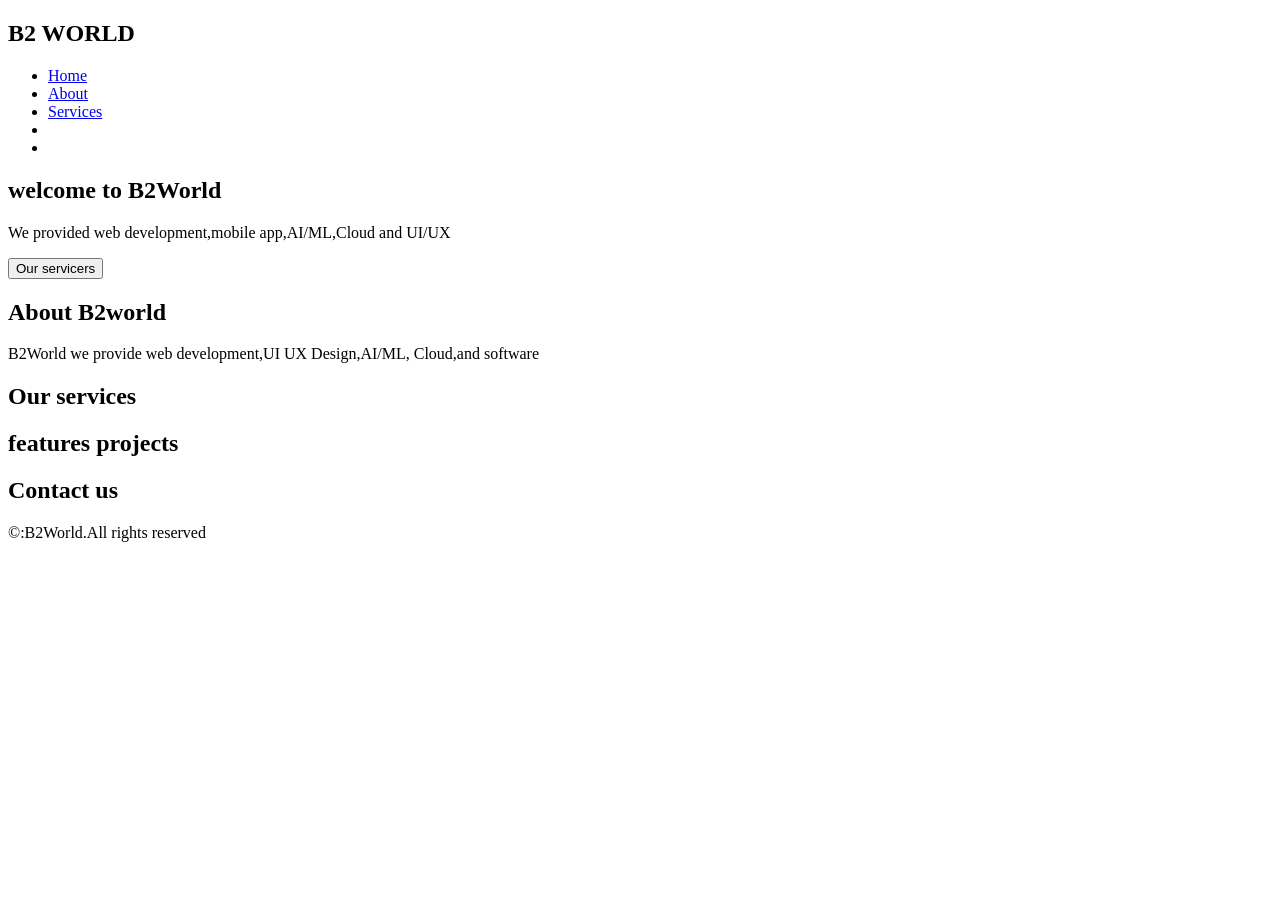
==== index.html @ 76132ded "add local" ====
<!DOCTYPE html>
<html lang="en">
<head>
    <meta charset="UTF-8">
    <meta name="viewport" content="width=device-width, initial-scale=1.0">
    <title>B2 World service &  project showcase</title>
    <link rel="stylesheet" href="css/style.css">
</head>
<body>
    <!-- Header -->
     <header>
        <nav class="navbar">
            <h2>B2 WORLD</h2>
            <ul class="nav-links">
                <li><a href="index.html">Home</a></li>
                <li><a href="about.html">About</a></li>
     <li><a href="services.html">Services</a></li>
     <li><a href="projects.html"></a></li>
     <li><a href="contact.html"></a></li>
            </ul>
        </nav>
     </header>
     <!-- hero section -->
      <section class="hero">
        <h1>welcome to B2World</h1>
        <p> We provided web development,mobile app,AI/ML,Cloud and UI/UX </p>
        <a href="services.html"></a>
        <button>
            Our servicers</button>
         </section>
         <!-- About -->
    <section class="about">
        <h2>About B2world</h2>
        <p>B2World we provide web development,UI UX Design,AI/ML, Cloud,and software </p>
</section>
           <!-- services -->
            <section id="services">
            <h2>Our services</h2>
            </section>
            <!-- projects -->
             <section id="Project">
                <h2>features projects</h2>
 </section>
 <!-- contact -->
 <section id="contact">
    <h2>Contact us</h2>
</section>
<!-- footer -->
 <footer>
    <p>&copy:B2World.All rights reserved</p>
 </footer>
<script src="script.js"></script>
</body>
</hml>
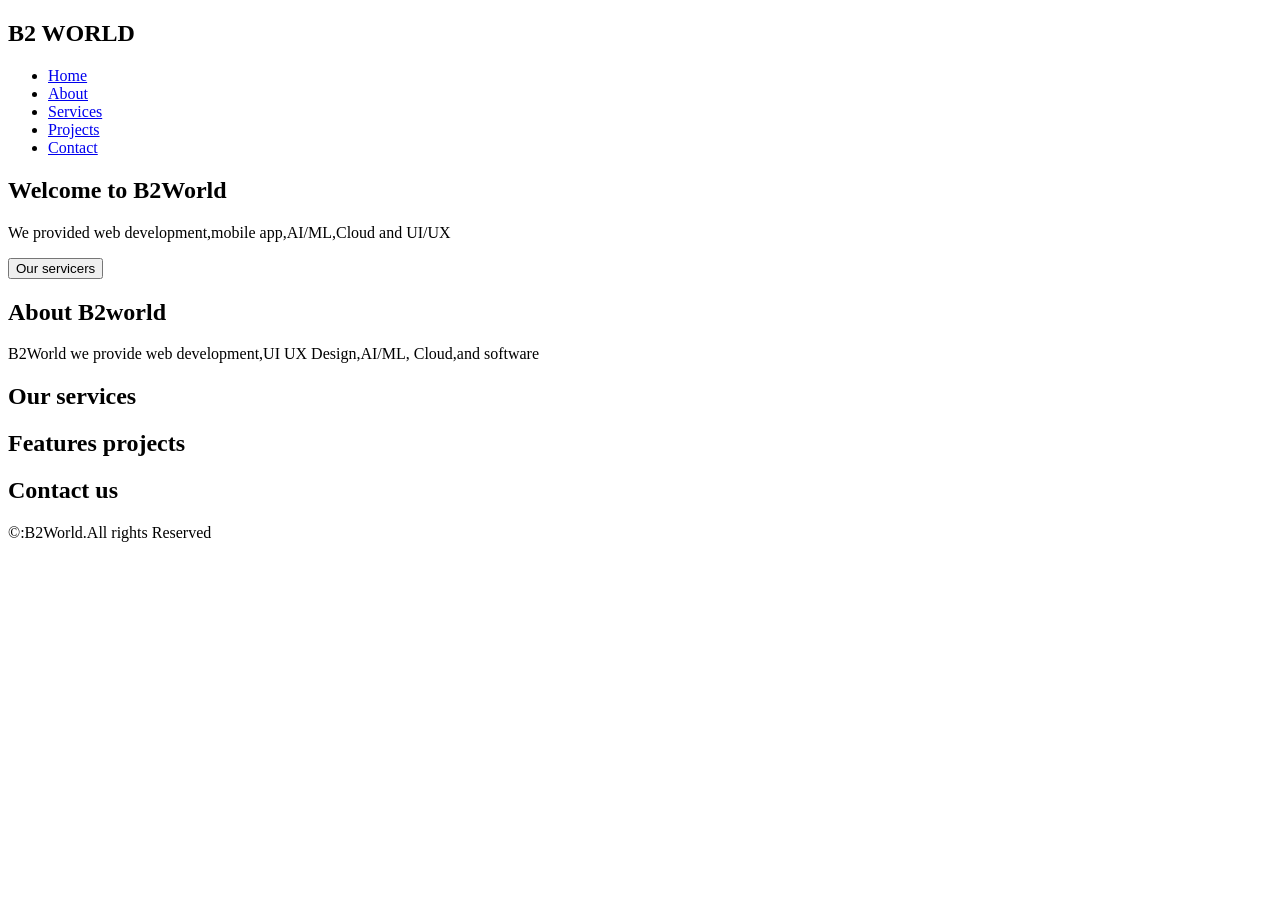
==== commit 8978dfe1: "add local" ====
--- a/index.html
+++ b/index.html
@@ -3,7 +3,7 @@
 <head>
     <meta charset="UTF-8">
     <meta name="viewport" content="width=device-width, initial-scale=1.0">
-    <title>B2 World service &  project showcase</title>
+    <title>B2World </title>
     <link rel="stylesheet" href="css/style.css">
 </head>
 <body>
@@ -12,19 +12,19 @@
         <nav class="navbar">
             <h2>B2 WORLD</h2>
             <ul class="nav-links">
-                <li><a href="index.html">Home</a></li>
-                <li><a href="about.html">About</a></li>
-     <li><a href="services.html">Services</a></li>
-     <li><a href="projects.html"></a></li>
-     <li><a href="contact.html"></a></li>
+                <li><a href="Index.html">Home</a></li>
+                <li><a href="About.html">About</a></li>
+               <li><a href="services.html">Services</a></li>
+               <li><a href="projects.html">Projects</a></li>
+               <li><a href="contact.html">Contact</a></li>
             </ul>
         </nav>
      </header>
-     <!-- hero section -->
+     <!-- Hero section -->
       <section class="hero">
-        <h1>welcome to B2World</h1>
+        <h1>Welcome to B2World</h1>
         <p> We provided web development,mobile app,AI/ML,Cloud and UI/UX </p>
-        <a href="services.html"></a>
+        <a href="Services.html"></a>
         <button>
             Our servicers</button>
          </section>
@@ -33,21 +33,21 @@
         <h2>About B2world</h2>
         <p>B2World we provide web development,UI UX Design,AI/ML, Cloud,and software </p>
 </section>
-           <!-- services -->
+           <!-- Services -->
             <section id="services">
             <h2>Our services</h2>
             </section>
-            <!-- projects -->
+            <!-- Projects -->
              <section id="Project">
-                <h2>features projects</h2>
+                <h2>Features projects</h2>
  </section>
- <!-- contact -->
+ <!-- Contact -->
  <section id="contact">
     <h2>Contact us</h2>
 </section>
-<!-- footer -->
+<!-- Footer -->
  <footer>
-    <p>&copy:B2World.All rights reserved</p>
+    <p>&copy:B2World.All rights Reserved</p>
  </footer>
 <script src="script.js"></script>
 </body>
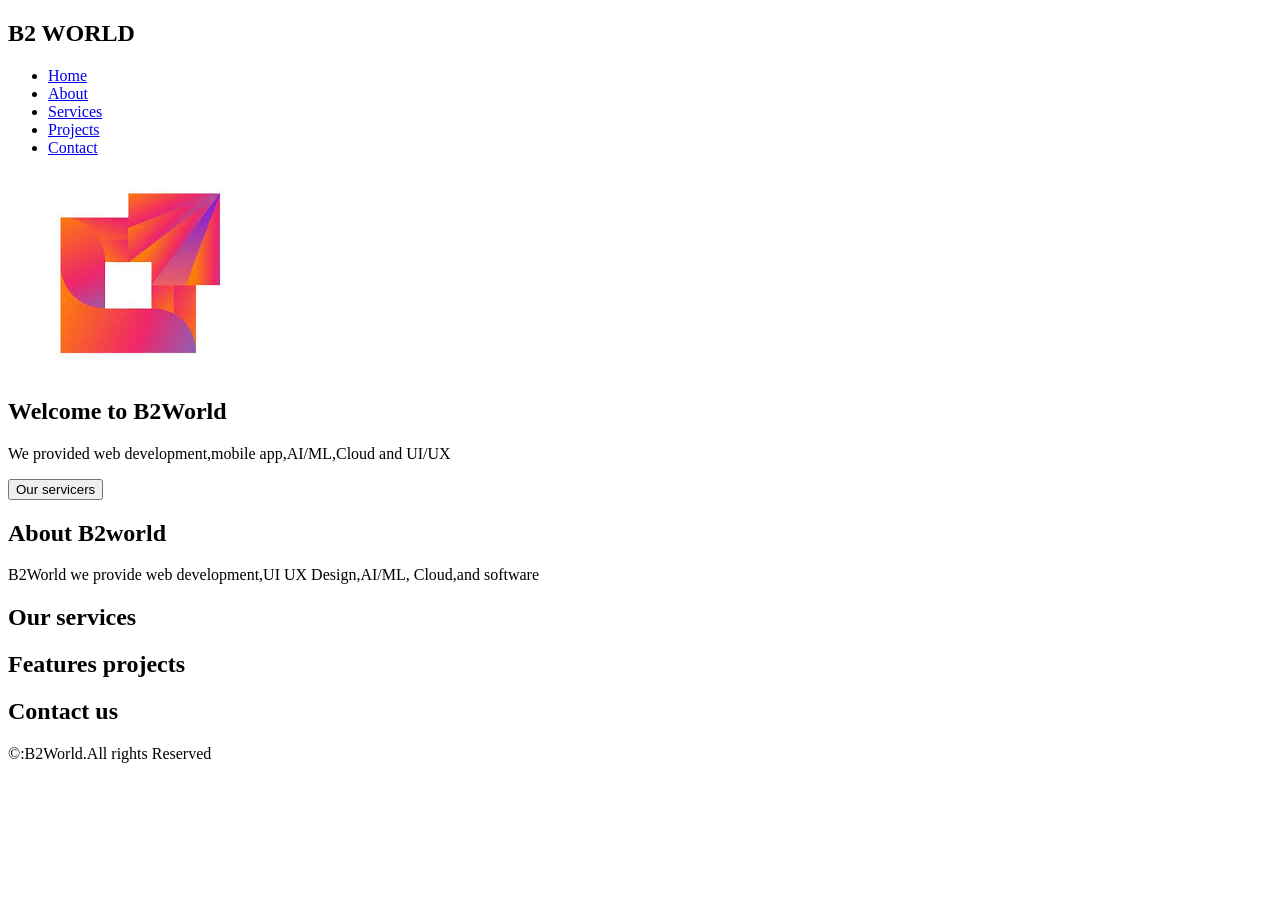
==== commit c7c2252a: "add local" ====
--- a/index.html
+++ b/index.html
@@ -5,6 +5,7 @@
     <meta name="viewport" content="width=device-width, initial-scale=1.0">
     <title>B2World </title>
     <link rel="stylesheet" href="css/style.css">
+
 </head>
 <body>
     <!-- Header -->
@@ -22,6 +23,7 @@
      </header>
      <!-- Hero section -->
       <section class="hero">
+        <img src="images 1.jpg" alt="b2world.logo">
         <h1>Welcome to B2World</h1>
         <p> We provided web development,mobile app,AI/ML,Cloud and UI/UX </p>
         <a href="Services.html"></a>
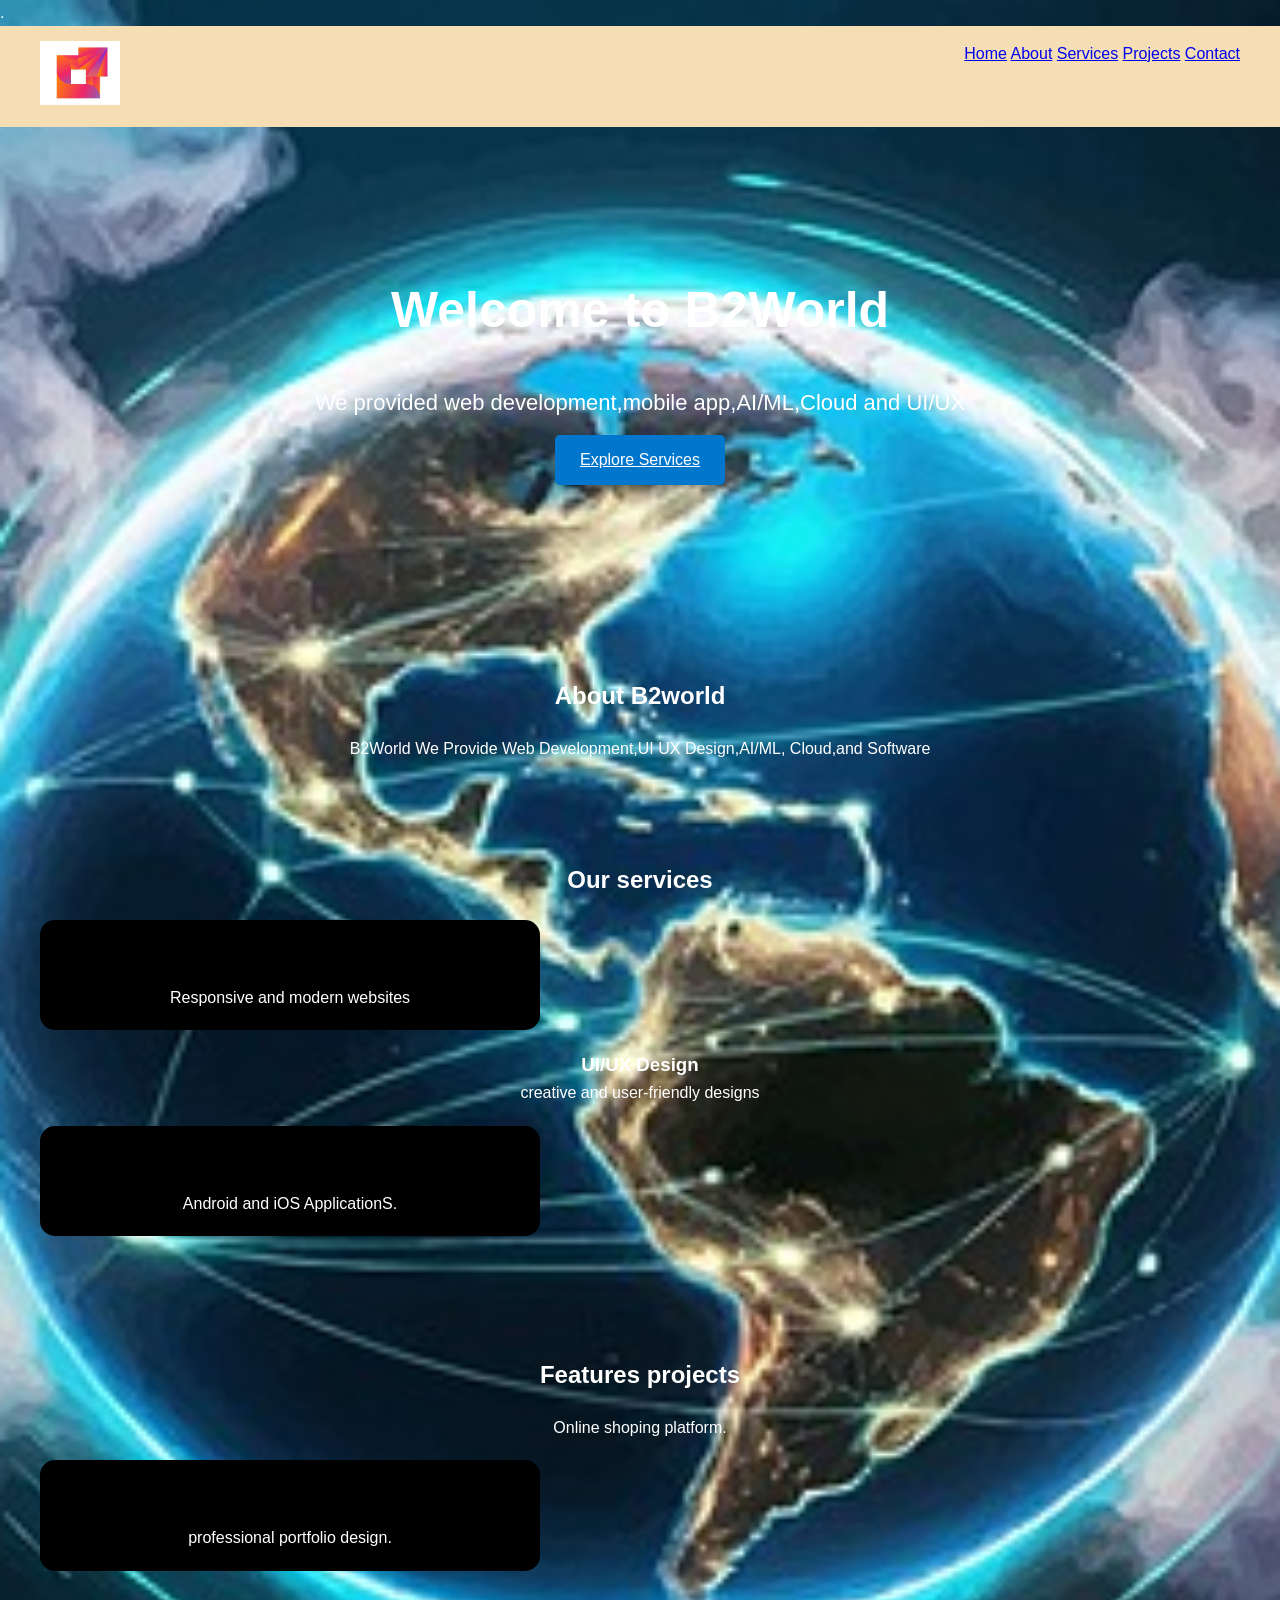
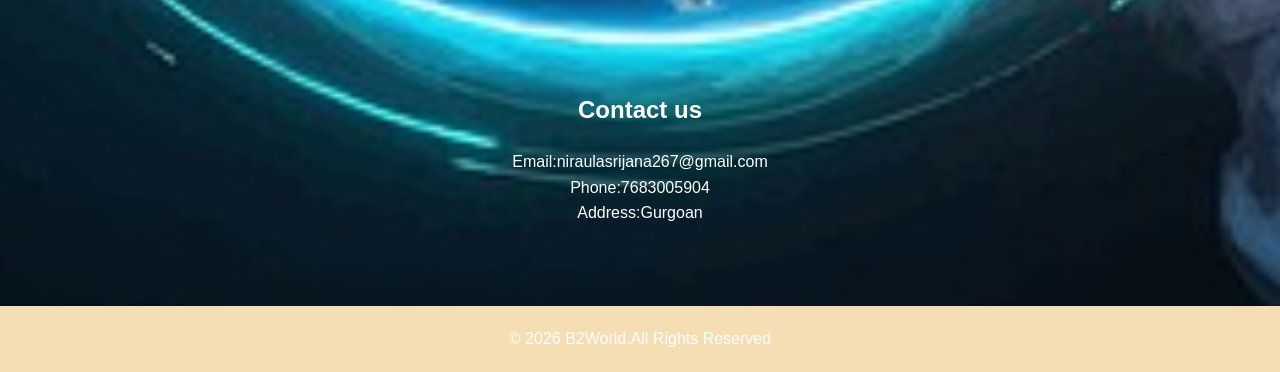
==== commit 7ada6ef3: "add local" ====
--- a/index.html
+++ b/index.html
@@ -1,56 +1,82 @@
-<!DOCTYPE html>
+<!DOCTYPE html>.
 <html lang="en">
 <head>
     <meta charset="UTF-8">
     <meta name="viewport" content="width=device-width, initial-scale=1.0">
     <title>B2World </title>
-    <link rel="stylesheet" href="css/style.css">
+    <link rel="stylesheet" href="style.css">
 
 </head>
 <body>
     <!-- Header -->
      <header>
-        <nav class="navbar">
-            <h2>B2 WORLD</h2>
-            <ul class="nav-links">
-                <li><a href="Index.html">Home</a></li>
-                <li><a href="About.html">About</a></li>
-               <li><a href="services.html">Services</a></li>
-               <li><a href="projects.html">Projects</a></li>
-               <li><a href="contact.html">Contact</a></li>
+        <div class="logo">
+        <img src="images 1.jpg"alt="B2World logo" width="80" height="auto"> 
+        </div>
+        <nav>
+            <ul>
+                <a href="index.html">Home</a>
+               <a href="about.html">About</a>
+               <a href="services.html">Services</a>
+              <a href="projects.html">Projects</a>
+               <a href="contact.html">Contact</a>
             </ul>
         </nav>
      </header>
      <!-- Hero section -->
       <section class="hero">
-        <img src="images 1.jpg" alt="b2world.logo">
         <h1>Welcome to B2World</h1>
         <p> We provided web development,mobile app,AI/ML,Cloud and UI/UX </p>
-        <a href="Services.html"></a>
-        <button>
-            Our servicers</button>
+        <a href="Services.html" class="btn">Explore
+            Services </a>
          </section>
+
          <!-- About -->
     <section class="about">
         <h2>About B2world</h2>
-        <p>B2World we provide web development,UI UX Design,AI/ML, Cloud,and software </p>
+        <p>B2World We Provide Web Development,UI UX Design,AI/ML, Cloud,and Software </p>
 </section>
-           <!-- Services -->
-            <section id="services">
+
+      <!-- Services -->
+            <section class="Services">
             <h2>Our services</h2>
+                <div class="card">
+                    <h3>Web Development</h3>
+                    <p>Responsive and modern websites</P>
+                    </div>
+                <h3>UI/UX Design</h3>
+                <p> creative and user-friendly designs</P>
+                    <div class="card">
+                        <h3>Mobile Apps</h3>
+                        <p>Android and iOS ApplicationS.</P>
+                        </div>
             </section>
+
+
             <!-- Projects -->
-             <section id="Project">
+             <section class="Projects">
                 <h2>Features projects</h2>
+                <div class="E-Commerce Website">
+                <p> Online shoping platform.</p>
+             </div>
+
+             <div class="card">
+                <h3>portfolio  Website</h3>
+                <p>professional portfolio design.</p>
+                
+             </div>
  </section>
  <!-- Contact -->
- <section id="contact">
+ <section class="contact">
     <h2>Contact us</h2>
+    <p> Email:niraulasrijana267@gmail.com</p>
+   <p>Phone:7683005904</p>
+   <p>Address:Gurgoan</p>
 </section>
-<!-- Footer -->
+<!--Footer -->
  <footer>
-    <p>&copy:B2World.All rights Reserved</p>
+    <p> &copy; 2026 B2World.All Rights Reserved</p>
  </footer>
 <script src="script.js"></script>
 </body>
-</hml>+</html>
--- a/style.css
+++ b/style.css
@@ -0,0 +1,164 @@
+*{
+    margin: 0;
+    padding: 0;
+    box-sizing: border-box;
+    font-family: 'Franklin Gothic Medium', 'Arial Narrow', Arial, sans-serif;
+}
+body{
+background-color: antiquewhite;
+color:white;
+line-height: 1.6;
+background-image: url(image0123.jpg);
+background-size: cover;
+background-repeat: no-repeat;
+background-position: center;
+min-height: 100vh;
+
+    
+}
+
+
+header{
+    background: wheat;
+    padding:  15px 40px;
+    color:#fff;
+    text-align: center;
+    justify-content: space-between;
+    display: flex;
+}
+
+.logo img{
+width: 80px;
+}
+
+.nav ul{
+list-style: none;
+display: flex;
+gap: 30px;
+}
+
+nav ul li{
+    margin-left: 40px;
+}
+nav ul li a{
+color: #fff;
+text-decoration: none;
+font-size: 18px;
+font-weight: bold;
+}
+.nav ul li a:hover{
+color:yellow;
+}
+
+.hero {
+    height: 500px;
+    display: flex;
+    flex-direction: column;
+    justify-content: center;
+    align-items: center;
+    text-align: center;
+    color: white;
+}
+.hero h1{
+    font-size: 50px;
+}
+.hero p{
+    margin: 15px 0;
+    font-size: 22px;
+}
+.btn{
+    background:#0077cc;
+    color:white;
+    padding:12px 25px;
+    border:none;
+    border-radius:5px;
+    }
+
+    .btn:hover{
+background: #005fa3;
+    }
+
+ section{
+    padding: 50px 20px;
+    text-align: center;
+ }
+ section h1,
+ section h2{
+    margin-bottom: 20px;
+ }
+.card{
+    width:500px;
+    background-color:black;
+    margin: 20px;
+    padding: 20px;
+    border-radius: 15px;
+    text-align: center;
+    height: auto;
+}
+.card img{
+    width: 100%;
+    height: 500px;
+    object-fit: cover;
+}
+.card h3{
+color: black;
+margin-top: 15px;
+}
+card p{
+    margin-top: 10px;
+    color: black;
+    font-size: 20px;
+    display: block;
+}
+.about img{
+    width: 400px;
+    max-width: 100%;
+    margin: 20px 0;
+}
+form{
+    width: 400px;
+    max-width: 100%;
+    margin: 20px auto;
+}
+input,
+textarea{
+    width: 100%;
+    padding: 10px;
+    margin: 10px 0;
+}
+button{
+    background: #0077cc;
+    color: #fff;
+    border: none;
+    padding: 12px 20px;
+    cursor: pointer;
+}
+button:hover{
+    background: #005fa3;
+}
+footer{
+    background:wheat;
+    color: #fff;
+    text-align: center;
+    padding: 20px;
+    margin-top: 30px;
+}
+/* respondsive */
+@media(max-width:768px){
+    header{
+        flex-direction: column;
+    }
+    nav ul{
+        flex-direction: column;
+        text-align: center;
+    }
+    .card{
+        width: 90%;
+    }
+    .hero h1{
+        font-size: 36px;
+    }
+    .hero p {
+        font-size: 18px;
+    }
+}
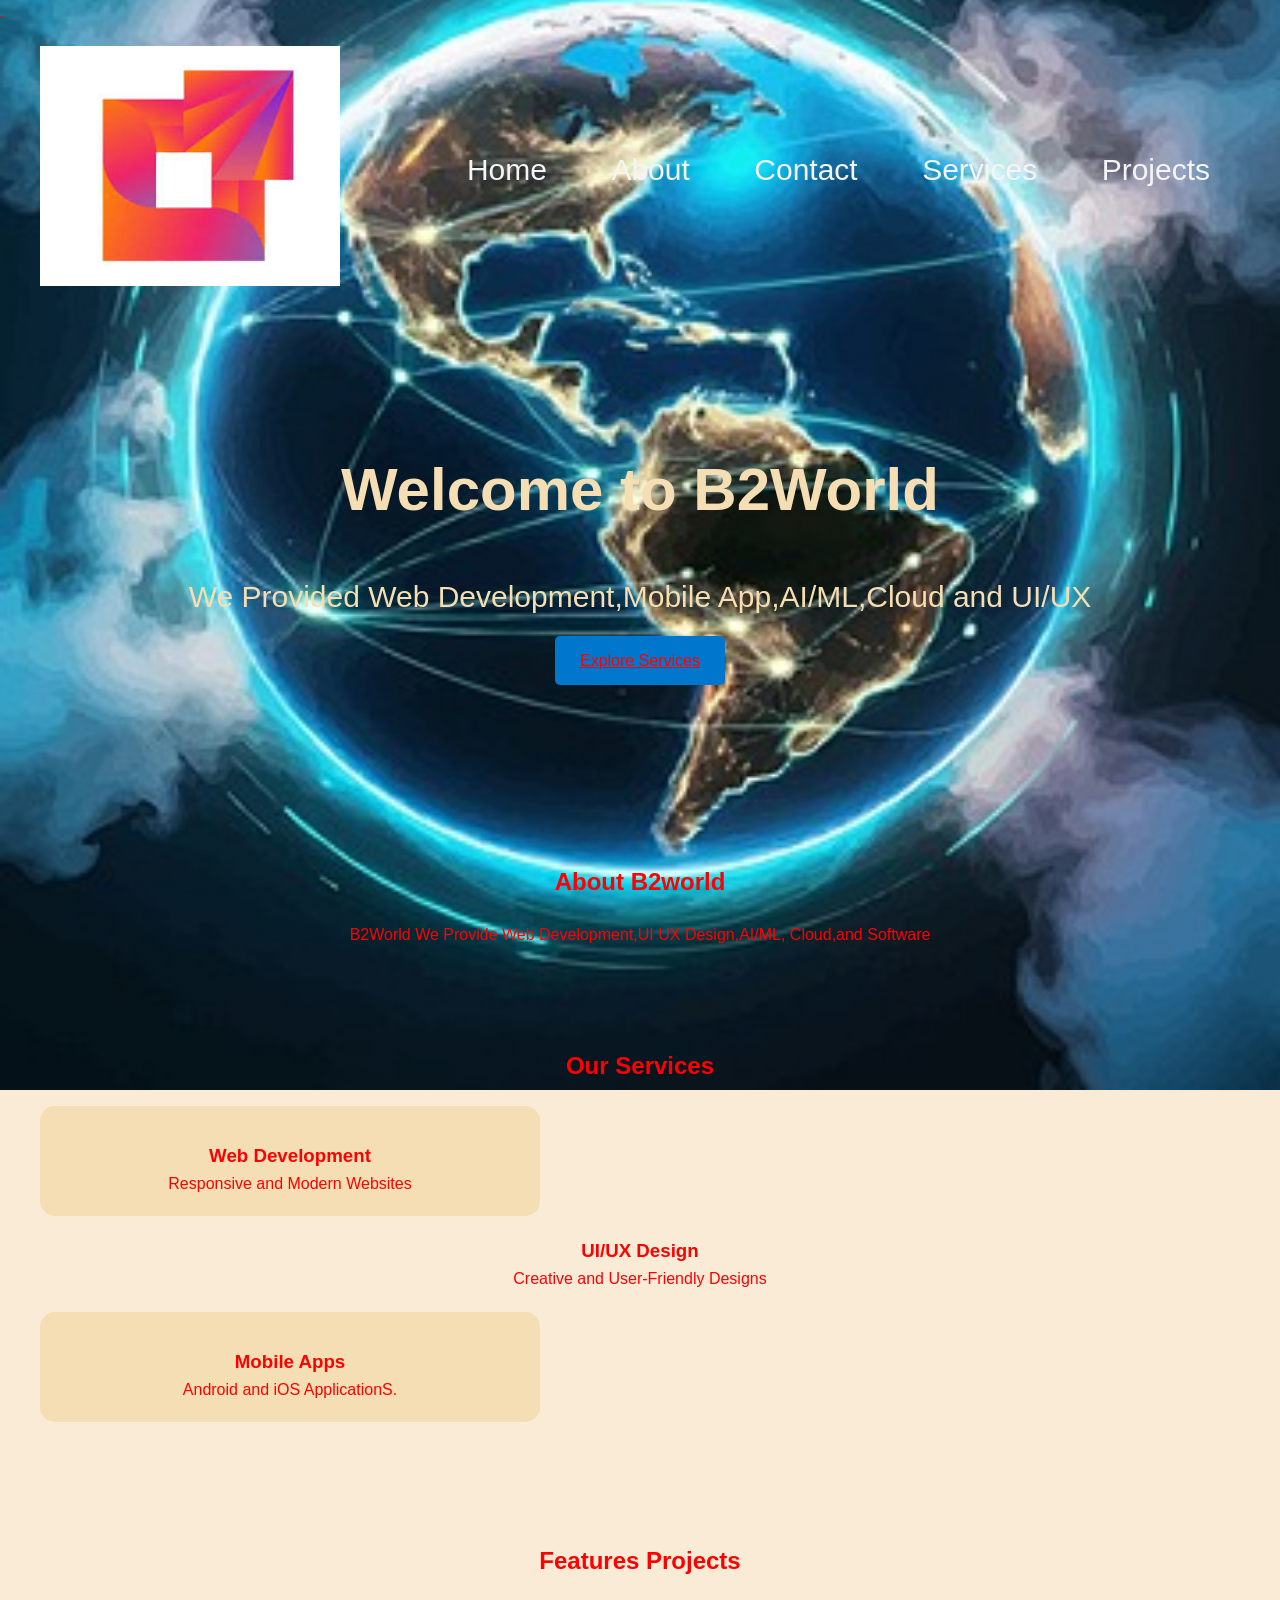
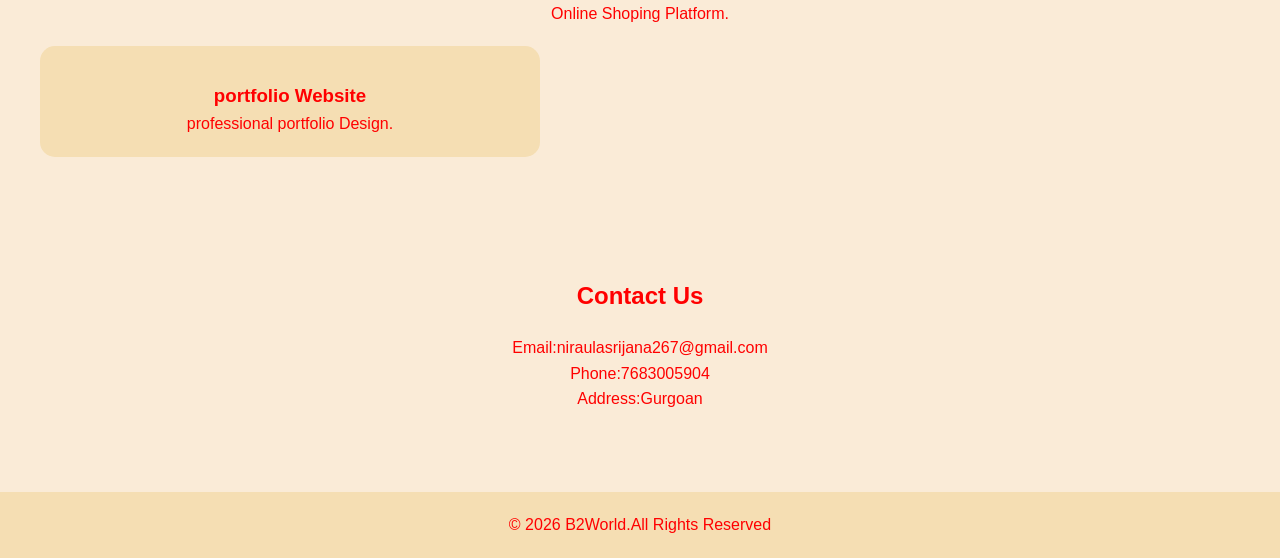
==== commit 1d4d1b96: "add local" ====
--- a/index.html
+++ b/index.html
@@ -11,22 +11,23 @@
     <!-- Header -->
      <header>
         <div class="logo">
-        <img src="images 1.jpg"alt="B2World logo" width="80" height="auto"> 
+        <img src="images 1.jpg"alt="B2World logo" width="100PX" height="auto"> 
         </div>
-        <nav>
+        <nav class="main">
             <ul>
                 <a href="index.html">Home</a>
                <a href="about.html">About</a>
+               <a href="contact.html">Contact</a>
                <a href="services.html">Services</a>
               <a href="projects.html">Projects</a>
-               <a href="contact.html">Contact</a>
+               
             </ul>
         </nav>
      </header>
      <!-- Hero section -->
       <section class="hero">
         <h1>Welcome to B2World</h1>
-        <p> We provided web development,mobile app,AI/ML,Cloud and UI/UX </p>
+        <p> We Provided Web Development,Mobile App,AI/ML,Cloud and UI/UX </p>
         <a href="Services.html" class="btn">Explore
             Services </a>
          </section>
@@ -39,13 +40,13 @@
 
       <!-- Services -->
             <section class="Services">
-            <h2>Our services</h2>
+            <h2>Our Services</h2>
                 <div class="card">
                     <h3>Web Development</h3>
-                    <p>Responsive and modern websites</P>
+                    <p>Responsive and Modern Websites</P>
                     </div>
                 <h3>UI/UX Design</h3>
-                <p> creative and user-friendly designs</P>
+                <p> Creative and User-Friendly Designs</P>
                     <div class="card">
                         <h3>Mobile Apps</h3>
                         <p>Android and iOS ApplicationS.</P>
@@ -55,20 +56,20 @@
 
             <!-- Projects -->
              <section class="Projects">
-                <h2>Features projects</h2>
+                <h2>Features Projects</h2>
                 <div class="E-Commerce Website">
-                <p> Online shoping platform.</p>
+                <p> Online Shoping Platform.</p>
              </div>
 
              <div class="card">
                 <h3>portfolio  Website</h3>
-                <p>professional portfolio design.</p>
+                <p>professional portfolio Design.</p>
                 
              </div>
  </section>
  <!-- Contact -->
  <section class="contact">
-    <h2>Contact us</h2>
+    <h2>Contact Us</h2>
     <p> Email:niraulasrijana267@gmail.com</p>
    <p>Phone:7683005904</p>
    <p>Address:Gurgoan</p>
--- a/style.css
+++ b/style.css
@@ -6,48 +6,62 @@
 }
 body{
 background-color: antiquewhite;
-color:white;
+color:red;
 line-height: 1.6;
 background-image: url(image0123.jpg);
 background-size: cover;
+background-position: center;
 background-repeat: no-repeat;
-background-position: center;
+background-attachment: fixed;
 min-height: 100vh;
-
-    
 }
 
-
 header{
-    background: wheat;
-    padding:  15px 40px;
-    color:#fff;
-    text-align: center;
-    justify-content: space-between;
-    display: flex;
+display: flex;
+justify-content: space-between;
+align-items: center;
+padding: 20px 40px;
 }
 
 .logo img{
-width: 80px;
+width: 300px;
 }
+.nav{
+    display:flex;
+    justify-content: space-between;
+    align-items: center;
+    padding: 20px 50px;
+    background-color: #fff;
+}
+ul{
+    list-style-type: none;
+    display:inline-block;
 
+}
+ul a{
+text-decoration: none;
+color:whitesmoke;
+padding: 20px 30px;
+font-size: 30px;
+
+}
 .nav ul{
 list-style: none;
 display: flex;
-gap: 30px;
+gap: 40px;
 }
 
 nav ul li{
     margin-left: 40px;
 }
 nav ul li a{
-color: #fff;
+color:wheat;
 text-decoration: none;
-font-size: 18px;
+font-size: 35px;
 font-weight: bold;
 }
 .nav ul li a:hover{
-color:yellow;
+color:wheat;
 }
 
 .hero {
@@ -57,18 +71,18 @@
     justify-content: center;
     align-items: center;
     text-align: center;
-    color: white;
+    color:wheat;
 }
 .hero h1{
-    font-size: 50px;
+    font-size: 60px;
 }
 .hero p{
     margin: 15px 0;
-    font-size: 22px;
+    font-size: 30px;
 }
 .btn{
     background:#0077cc;
-    color:white;
+    color:red;
     padding:12px 25px;
     border:none;
     border-radius:5px;
@@ -88,7 +102,7 @@
  }
 .card{
     width:500px;
-    background-color:black;
+    background-color:wheat;
     margin: 20px;
     padding: 20px;
     border-radius: 15px;
@@ -101,13 +115,13 @@
     object-fit: cover;
 }
 .card h3{
-color: black;
+color:red;
 margin-top: 15px;
 }
 card p{
     margin-top: 10px;
-    color: black;
-    font-size: 20px;
+    color:red;
+    font-size: 30px;
     display: block;
 }
 .about img{
@@ -128,7 +142,7 @@
 }
 button{
     background: #0077cc;
-    color: #fff;
+    color:red;
     border: none;
     padding: 12px 20px;
     cursor: pointer;
@@ -138,7 +152,7 @@
 }
 footer{
     background:wheat;
-    color: #fff;
+    color:red;
     text-align: center;
     padding: 20px;
     margin-top: 30px;
@@ -159,6 +173,6 @@
         font-size: 36px;
     }
     .hero p {
-        font-size: 18px;
+        font-size: 25px;
     }
 }
